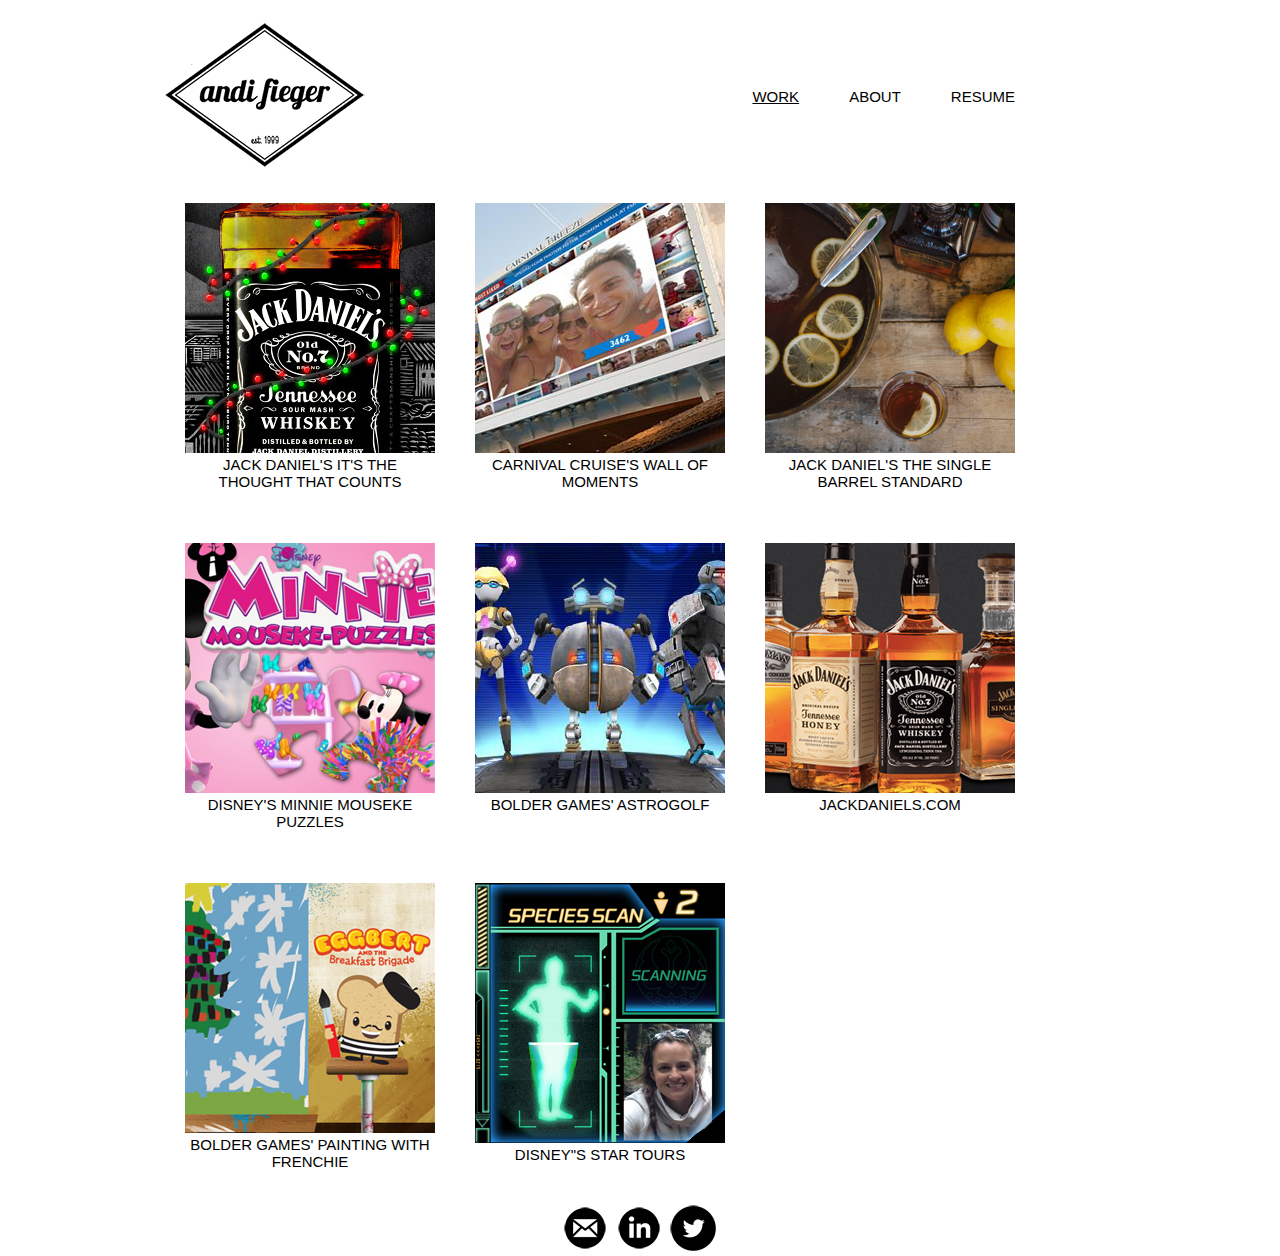
==== index.html @ 3446db0f "no rollover on logo" ====
<!DOCTYPE html>
<html>
	<link rel="shortcut icon" type="image/ico" href="favicon.ico" />
	<head>
		<title>AndiFieger.com</title>
		<link rel="stylesheet" type="text/css" href="./css/main.css"></link>
	</head>

	<body>


<script src= "app.js" type="text/javascript"></script>

	<div class="container">
		<div class="content">
					<div class="logo">
					<img src="images/logo.png">
					</div>
			<!-- <div class="container"> -->
					<div class="navbar">
						 <ul class="nav-items">
						     <li><a href="index.html" class="current">WORK</a></li>
						     <li><a href="about.html">ABOUT</a></li>
						     <li><a href="resume.html">RESUME</a></li>
						 </ul>
				</div><!-- .navbar -->
			<!-- </div> .container -->



			<div class="box">
				<a href="jdholiday.html"><img src="images/jd_holiday.jpg"></a>
				JACK DANIEL'S IT'S THE THOUGHT THAT COUNTS
			</div>
			<div class="box">
				<a href="wom.html"><img src="images/carn_wom.jpg"></a>
				CARNIVAL CRUISE'S WALL OF MOMENTS
			</div>
			<div class="box">
				<a href="sbblog.html"><img src="images/sb_blog.jpg"></a>
				JACK DANIEL'S THE SINGLE BARREL STANDARD
			</div>
			<div class="box">
				<a href="minniepuzzles.html"><img src="images/dis_minnie.jpg"></a>
				DISNEY'S MINNIE MOUSEKE PUZZLES
			</div>
			<div class="box">
				<a href="astrogolf.html"><img src="images/bg_astrogolf.jpg"></a>
				BOLDER GAMES' ASTROGOLF
			</div>
			<div class="box">
				<a href="jd.com.html"><img src="images/jd_jdcom.jpg"></a>
				JACKDANIELS.COM
			</div>
			<div class="box">
				<a href="paintingfrenchie.html"><img src="images/bg_frenchie.jpg"></a>
				BOLDER GAMES' PAINTING WITH FRENCHIE
			</div>
			<div class="box"><a href="startours.html"><img src="images/startours_preview2.jpg"></a>DISNEY"S STAR TOURS</div>
			<div class="box"></div>


		</div> <!-- .content -->
	</div> <!-- .container -->

	<footer>
		
		<div>
			
			<div class="footer">
			<div class="share">
			<a href="mailto:andrea.fieger@gmail.com"><img src="images/icons/email.png"></a>
			<a href="https://www.linkedin.com/in/andifieger" target="_blank"><img src="images/icons/linkedin.png"></a>
			<a href="https://twitter.com/andifieger" target="_blank"><img src="images/icons/twitter.png"></a>
			</div>
			</div>
		
		</div>
	
	</footer>

	</body>
</html>
---- css/main.css ----
/*****************************************************************************/
/*
/* Body, Typography
/*
/*****************************************************************************/


* {
	-webkit-box-sizing: border-box;
	-moz-box-sizing: border-box;
	box-sizing: border-box;
}

html, body{
	height: 100%;
}

body {
    background: #ffffff;
    background-attachment: fixed;
    font: 15px arial;
}

/* All purpose container */
.container {
	width: 1080px;
	margin-right: auto;
	margin-left: auto;
	padding-left: 50px;
	padding-right: 50px;
}

h2 {
	color:#5B9BD5; 
}

/*****************************************************************************/
/*
/* Navbar
/*
/*****************************************************************************/

.navbar {
	height: 90px;
	margin-top: 50px;
	margin-bottom: 20px;
	margin-right: 100px;
	/*float:right;*/
/*	margin-left: auto;
	margin-right: auto;*/
}

.nav-items {
	float:right;
	color: black;
}

.nav-items li {
	margin-left: 50px;
	list-style: none;
	float:left;
	color: black;
}

.navbar a{
	color: black;
	text-decoration: none;
}


a:hover{ 
text-decoration:underline; 
}

.navbar a.current{ 
text-decoration:underline; 
}

.logo{
	float: left;
	opacity: 1.0;

}

.logo {
	float: left;

}

/*****************************************************************************/
/*
/* Content Layout
/*
/*****************************************************************************/

.content {
	background-color: white;
	height: 1080px; /* change the height as needed*/
	padding: 15px;
	border-radius: 10px;
	}

.content-header {
	background-color: #7F9EAD;
	color: white;
	height: 150px;
	width: 100%;
	margin-left: auto;
	margin-right: auto;
	padding: 10px;
	margin-bottom: 20px;
	border-radius: 10px;
}

/*****************************************************************************/
/*
/* Content Body Format
/*
/*****************************************************************************/


.content-body p{
	margin-left: 5px;
	font-size: 10px;
	padding: 5px;
}

.content-body table {
	width: 100%;
}

.box{
   width:250px;
   height:300px;
   background-color: white;
   margin: 20px 20px;
   float: left;
   text-align: center;
}

.box img {
    opacity: 1.0;
    filter: alpha(opacity=40);
}

.box img:hover {
    opacity: 0.5;
    filter: alpha(opacity=100);
}

/*****************************************************************************/
/*
/* Footer
/*
/*****************************************************************************/

.footer {
	color: white;
	margin-left: auto;
    margin-right: auto;
}

.share{
	width: 160px;
	margin-left: auto;
    margin-right: auto;
}
/*****************************************************************************/
/*
/* Breakpoints
/*
/*****************************************************************************/

@media only screen and (min-width: 768px) and (max-width: 959px) {
    
    .container { width: 768px; }
    .content{ width: 755px;}
    .navbar{ margin-right: 200px;}


    .footer { width: 200px; }
}

@media only screen and (min-width: 480px) and (max-width: 767px) {
    
    .container { width: 480px; }
    .content{ width: 480px;}
    .navbar{ margin-right: 250px;}


    .footer { width: 200px; }
}


@media only screen and (max-width: 479px) {
    .container { width: 480px; }
    .content{ width: 480px;}
    .navbar{ margin-right: 150px;}


    .footer { width: 200px; }
}
}

/*****************************************************************************/
/*
/* hamburger
/*
/*****************************************************************************/


#nav-toggle span { position: absolute; left: 50%; top: 50%; }

#nav-toggle span, 
#nav-toggle span:before,
#nav-toggle span:after {
  cursor: pointer;
  border-radius: 1px;
  height: 5px;
  width: 35px;
  background: black;
  position: absolute;
  display: block;
  content: '';
}

#nav-toggle span:before {
  top: -10px;
}
#nav-toggle span:after {
  bottom: -10px; 
}
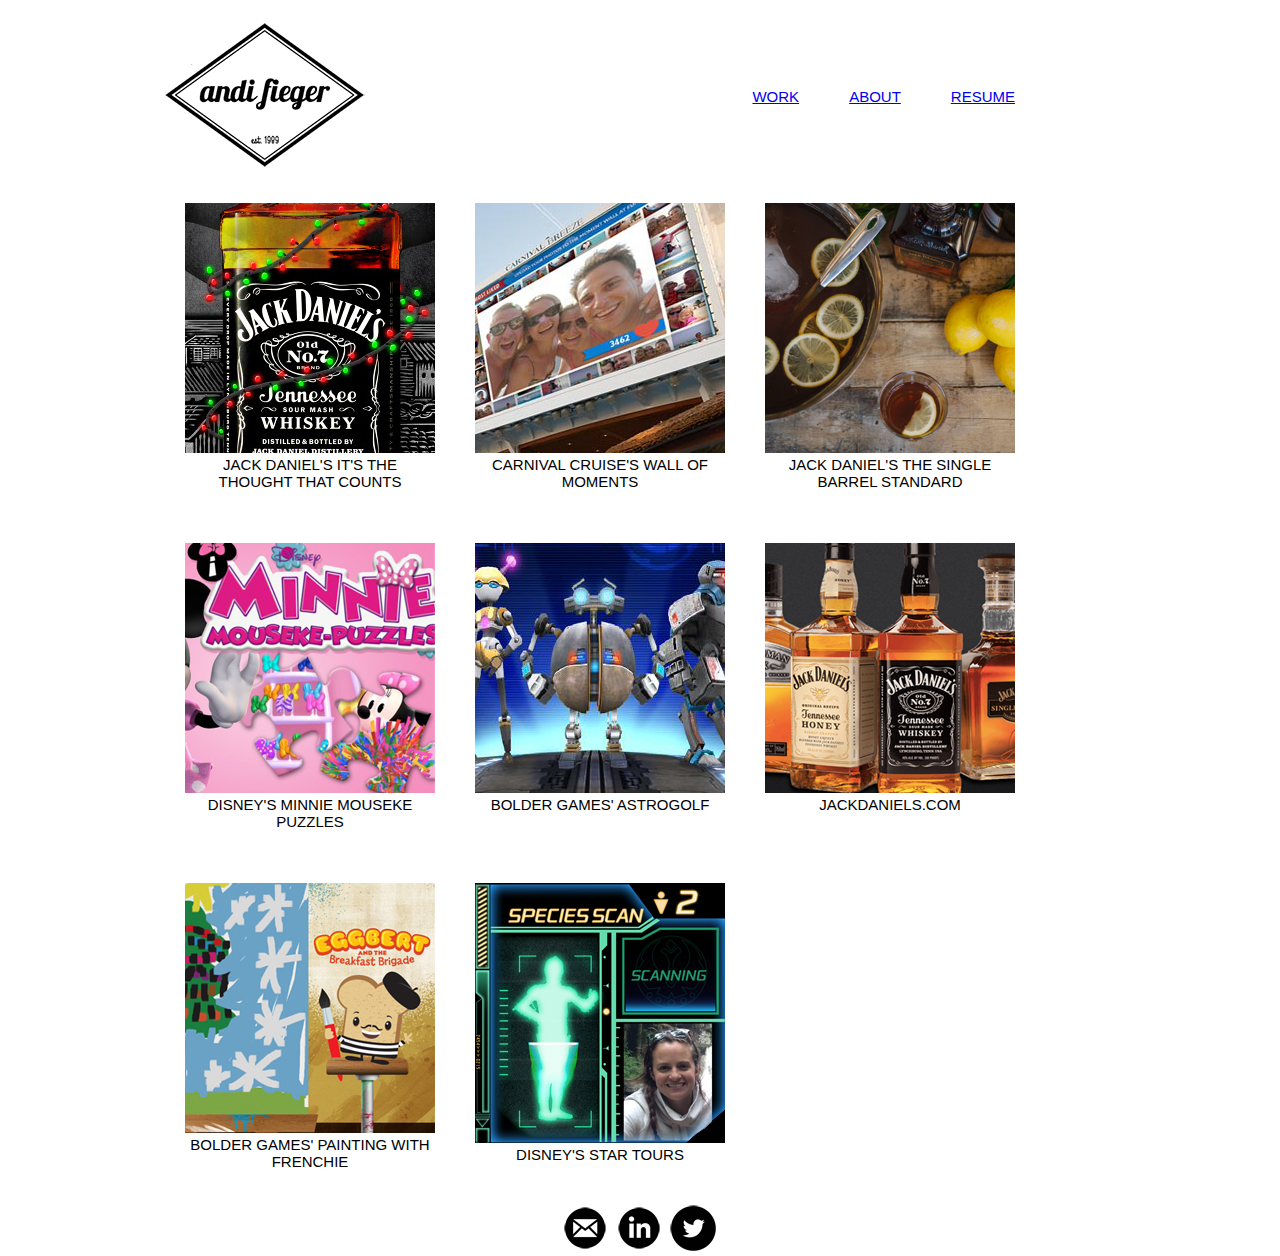
==== commit 90bd8c67: "about_updates" ====
--- a/index.html
+++ b/index.html
@@ -14,7 +14,7 @@
 	<div class="container">
 		<div class="content">
 					<div class="logo">
-					<img src="images/logo.png">
+					<a href="index.html"><img src="images/logo.png"></a>
 					</div>
 			<!-- <div class="container"> -->
 					<div class="navbar">
@@ -29,34 +29,27 @@
 
 
 			<div class="box">
-				<a href="jdholiday.html"><img src="images/jd_holiday.jpg"></a>
-				JACK DANIEL'S IT'S THE THOUGHT THAT COUNTS
+				<a href="jdholiday.html"><img src="images/jd_holiday.jpg"> JACK DANIEL'S IT'S THE THOUGHT THAT COUNTS </a>
 			</div>
 			<div class="box">
-				<a href="wom.html"><img src="images/carn_wom.jpg"></a>
-				CARNIVAL CRUISE'S WALL OF MOMENTS
+				<a href="wom.html"><img src="images/carn_wom.jpg">CARNIVAL CRUISE'S WALL OF MOMENTS</a>
 			</div>
 			<div class="box">
-				<a href="sbblog.html"><img src="images/sb_blog.jpg"></a>
-				JACK DANIEL'S THE SINGLE BARREL STANDARD
+				<a href="sbblog.html"><img src="images/sb_blog.jpg">JACK DANIEL'S THE SINGLE BARREL STANDARD</a>
 			</div>
 			<div class="box">
-				<a href="minniepuzzles.html"><img src="images/dis_minnie.jpg"></a>
-				DISNEY'S MINNIE MOUSEKE PUZZLES
+				<a href="minniepuzzles.html"><img src="images/dis_minnie.jpg">DISNEY'S MINNIE MOUSEKE PUZZLES</a>
 			</div>
 			<div class="box">
-				<a href="astrogolf.html"><img src="images/bg_astrogolf.jpg"></a>
-				BOLDER GAMES' ASTROGOLF
+				<a href="astrogolf.html"><img src="images/bg_astrogolf.jpg">BOLDER GAMES' ASTROGOLF</a>
 			</div>
 			<div class="box">
-				<a href="jd.com.html"><img src="images/jd_jdcom.jpg"></a>
-				JACKDANIELS.COM
+				<a href="jd.com.html"><img src="images/jd_jdcom.jpg">JACKDANIELS.COM</a>
 			</div>
 			<div class="box">
-				<a href="paintingfrenchie.html"><img src="images/bg_frenchie.jpg"></a>
-				BOLDER GAMES' PAINTING WITH FRENCHIE
+				<a href="paintingfrenchie.html"><img src="images/bg_frenchie.jpg">BOLDER GAMES' PAINTING WITH FRENCHIE</a>
 			</div>
-			<div class="box"><a href="startours.html"><img src="images/startours_preview2.jpg"></a>DISNEY"S STAR TOURS</div>
+			<div class="box"><a href="startours.html"><img src="images/startours_preview2.jpg">DISNEY'S STAR TOURS</a></div>
 			<div class="box"></div>
 
 
--- a/css/main.css
+++ b/css/main.css
@@ -30,8 +30,25 @@
 	padding-right: 50px;
 }
 
+
+
 h2 {
 	color:#5B9BD5; 
+}
+
+.column {
+	width: 460px;
+	margin-right: auto;
+	margin-left: auto;
+	float: left;
+	padding-right: 75px;
+	text-align: justify;
+	text-indent: 15px;
+}
+
+.column img {
+max-width: 100%;
+max-height: 100%;
 }
 
 /*****************************************************************************/
@@ -62,7 +79,7 @@
 	color: black;
 }
 
-.navbar a{
+.navbar,.box a{
 	color: black;
 	text-decoration: none;
 }
@@ -96,6 +113,13 @@
 .content {
 	background-color: white;
 	height: 1080px; /* change the height as needed*/
+	padding: 15px;
+	border-radius: 10px;
+	}
+
+.aboutcontent {
+	background-color: white;
+	height: 800px; /* change the height as needed*/
 	padding: 15px;
 	border-radius: 10px;
 	}
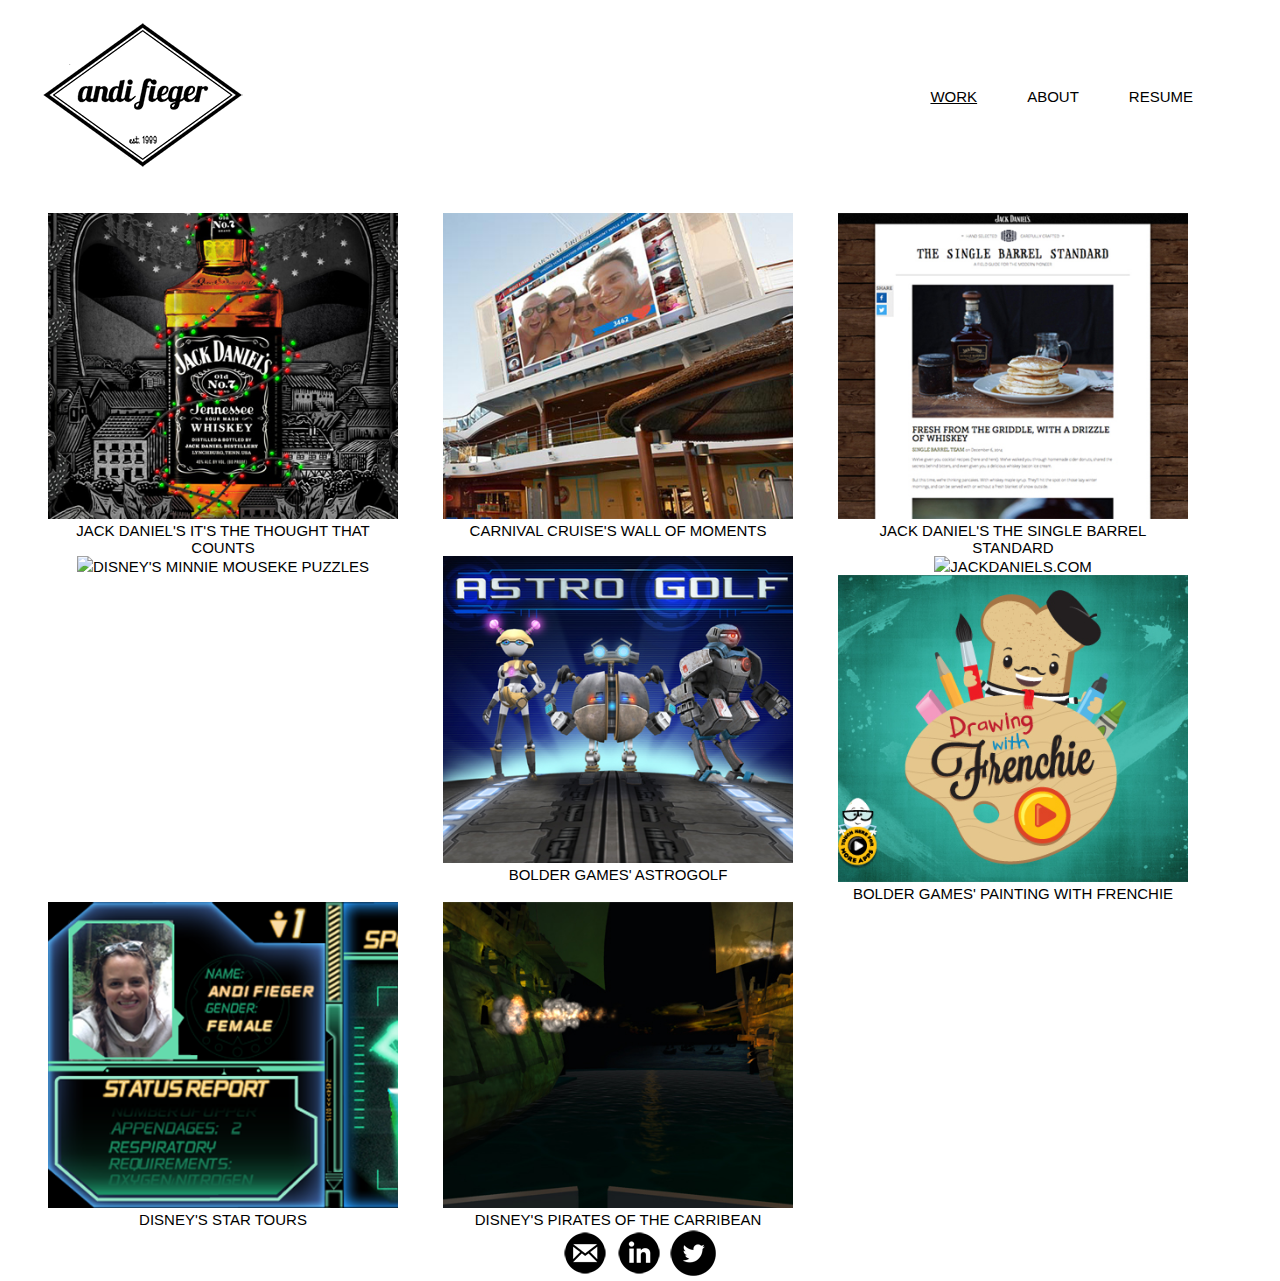
==== commit b8be83b3: "new images 2" ====
--- a/index.html
+++ b/index.html
@@ -14,7 +14,7 @@
 	<div class="container">
 		<div class="content">
 					<div class="logo">
-					<a href="index.html"><img src="images/logo.png"></a>
+							<img src="images/logo.png">	
 					</div>
 			<!-- <div class="container"> -->
 					<div class="navbar">
@@ -35,7 +35,7 @@
 				<a href="wom.html"><img src="images/carn_wom.jpg">CARNIVAL CRUISE'S WALL OF MOMENTS</a>
 			</div>
 			<div class="box">
-				<a href="sbblog.html"><img src="images/sb_blog.jpg">JACK DANIEL'S THE SINGLE BARREL STANDARD</a>
+				<a href="sbblog.html"><img src="images/jd_sbblog.jpg">JACK DANIEL'S THE SINGLE BARREL STANDARD</a>
 			</div>
 			<div class="box">
 				<a href="minniepuzzles.html"><img src="images/dis_minnie.jpg">DISNEY'S MINNIE MOUSEKE PUZZLES</a>
@@ -44,13 +44,16 @@
 				<a href="astrogolf.html"><img src="images/bg_astrogolf.jpg">BOLDER GAMES' ASTROGOLF</a>
 			</div>
 			<div class="box">
-				<a href="jd.com.html"><img src="images/jd_jdcom.jpg">JACKDANIELS.COM</a>
+				<a href="jd.com.html"><img src="images/jd_jd.com.jpg?v=1">JACKDANIELS.COM</a>
 			</div>
 			<div class="box">
 				<a href="paintingfrenchie.html"><img src="images/bg_frenchie.jpg">BOLDER GAMES' PAINTING WITH FRENCHIE</a>
 			</div>
-			<div class="box"><a href="startours.html"><img src="images/startours_preview2.jpg">DISNEY'S STAR TOURS</a></div>
-			<div class="box"></div>
+			<div class="box">
+				<a href="startours.html"><img src="images/dis_startours.jpg">DISNEY'S STAR TOURS</a></div>
+			<div class="box">
+				<a href="potc.html"><img src="images/dis_potc.jpg">DISNEY'S PIRATES OF THE CARRIBEAN</a>
+			</div>
 
 
 		</div> <!-- .content -->
@@ -61,11 +64,11 @@
 		<div>
 			
 			<div class="footer">
-			<div class="share">
-			<a href="mailto:andrea.fieger@gmail.com"><img src="images/icons/email.png"></a>
-			<a href="https://www.linkedin.com/in/andifieger" target="_blank"><img src="images/icons/linkedin.png"></a>
-			<a href="https://twitter.com/andifieger" target="_blank"><img src="images/icons/twitter.png"></a>
-			</div>
+				<div class="share">
+					<a href="mailto:andrea.fieger@gmail.com"><img src="images/icons/email.png"></a>
+					<a href="https://www.linkedin.com/in/andifieger" target="_blank"><img src="images/icons/linkedin.png"></a>
+					<a href="https://twitter.com/andifieger" target="_blank"><img src="images/icons/twitter.png"></a>
+				</div>
 			</div>
 		
 		</div>
--- a/css/main.css
+++ b/css/main.css
@@ -23,11 +23,11 @@
 
 /* All purpose container */
 .container {
-	width: 1080px;
+	width: 1320px;
 	margin-right: auto;
 	margin-left: auto;
-	padding-left: 50px;
-	padding-right: 50px;
+	padding-left: 20px;
+	padding-right: 20px;
 }
 
 
@@ -47,8 +47,8 @@
 }
 
 .column img {
-max-width: 100%;
-max-height: 100%;
+	max-width: 100%;
+	max-height: 100%;
 }
 
 /*****************************************************************************/
@@ -60,11 +60,8 @@
 .navbar {
 	height: 90px;
 	margin-top: 50px;
-	margin-bottom: 20px;
+	margin-bottom: 50px;
 	margin-right: 100px;
-	/*float:right;*/
-/*	margin-left: auto;
-	margin-right: auto;*/
 }
 
 .nav-items {
@@ -79,7 +76,8 @@
 	color: black;
 }
 
-.navbar,.box a{
+
+a{
 	color: black;
 	text-decoration: none;
 }
@@ -99,10 +97,6 @@
 
 }
 
-.logo {
-	float: left;
-
-}
 
 /*****************************************************************************/
 /*
@@ -154,17 +148,21 @@
 }
 
 .box{
-   width:250px;
-   height:300px;
+   width:350px;
    background-color: white;
-   margin: 20px 20px;
+   margin-right: 40px;
+   margin-left: 5px;
    float: left;
    text-align: center;
+   max-width:100%;
+   max-height:100%;
 }
 
 .box img {
     opacity: 1.0;
     filter: alpha(opacity=40);
+    max-width:100%;
+	max-height:100%;
 }
 
 .box img:hover {
@@ -172,6 +170,26 @@
     filter: alpha(opacity=100);
 }
 
+.share img {
+    opacity: 1.0;
+    filter: alpha(opacity=40);
+}
+
+.share img:hover {
+    opacity: 0.5;
+    filter: alpha(opacity=100);
+}
+/*****************************************************************************/
+/*
+/* Resume
+/*
+/*****************************************************************************/
+
+.tablesmall{
+	width: 125px;
+	vertical-align: top;
+}
+
 /*****************************************************************************/
 /*
 /* Footer
@@ -188,6 +206,7 @@
 	width: 160px;
 	margin-left: auto;
     margin-right: auto;
+    padding-top: 15px;
 }
 /*****************************************************************************/
 /*
@@ -198,7 +217,7 @@
 @media only screen and (min-width: 768px) and (max-width: 959px) {
     
     .container { width: 768px; }
-    .content{ width: 755px;}
+    .content{ width: 820px;}
     .navbar{ margin-right: 200px;}
 
 
@@ -233,24 +252,32 @@
 /*****************************************************************************/
 
 
-#nav-toggle span { position: absolute; left: 50%; top: 50%; }
-
-#nav-toggle span, 
-#nav-toggle span:before,
-#nav-toggle span:after {
-  cursor: pointer;
-  border-radius: 1px;
-  height: 5px;
-  width: 35px;
-  background: black;
-  position: absolute;
-  display: block;
-  content: '';
-}
-
-#nav-toggle span:before {
-  top: -10px;
-}
-#nav-toggle span:after {
-  bottom: -10px; 
-}
+.menu-btn div {
+	position: absolute;
+	left: 100%;
+	top: 64%;
+	padding-right: 8px;
+	margin-top: -0.50em;
+	line-height: 1.2;
+	font-size: 18px;
+	font-weight: 200;
+	vertical-align: middle;
+	z-index: 99;
+}
+ 
+.menu-btn span {
+	display: block;
+	width: 19px;
+	height: 3px;
+	margin: 4px 0;
+	background: black;
+	z-index: 99;
+}
+ 
+.responsive-menu{
+	display: none;
+}
+ 
+.expand {
+	display: block !important; 
+}
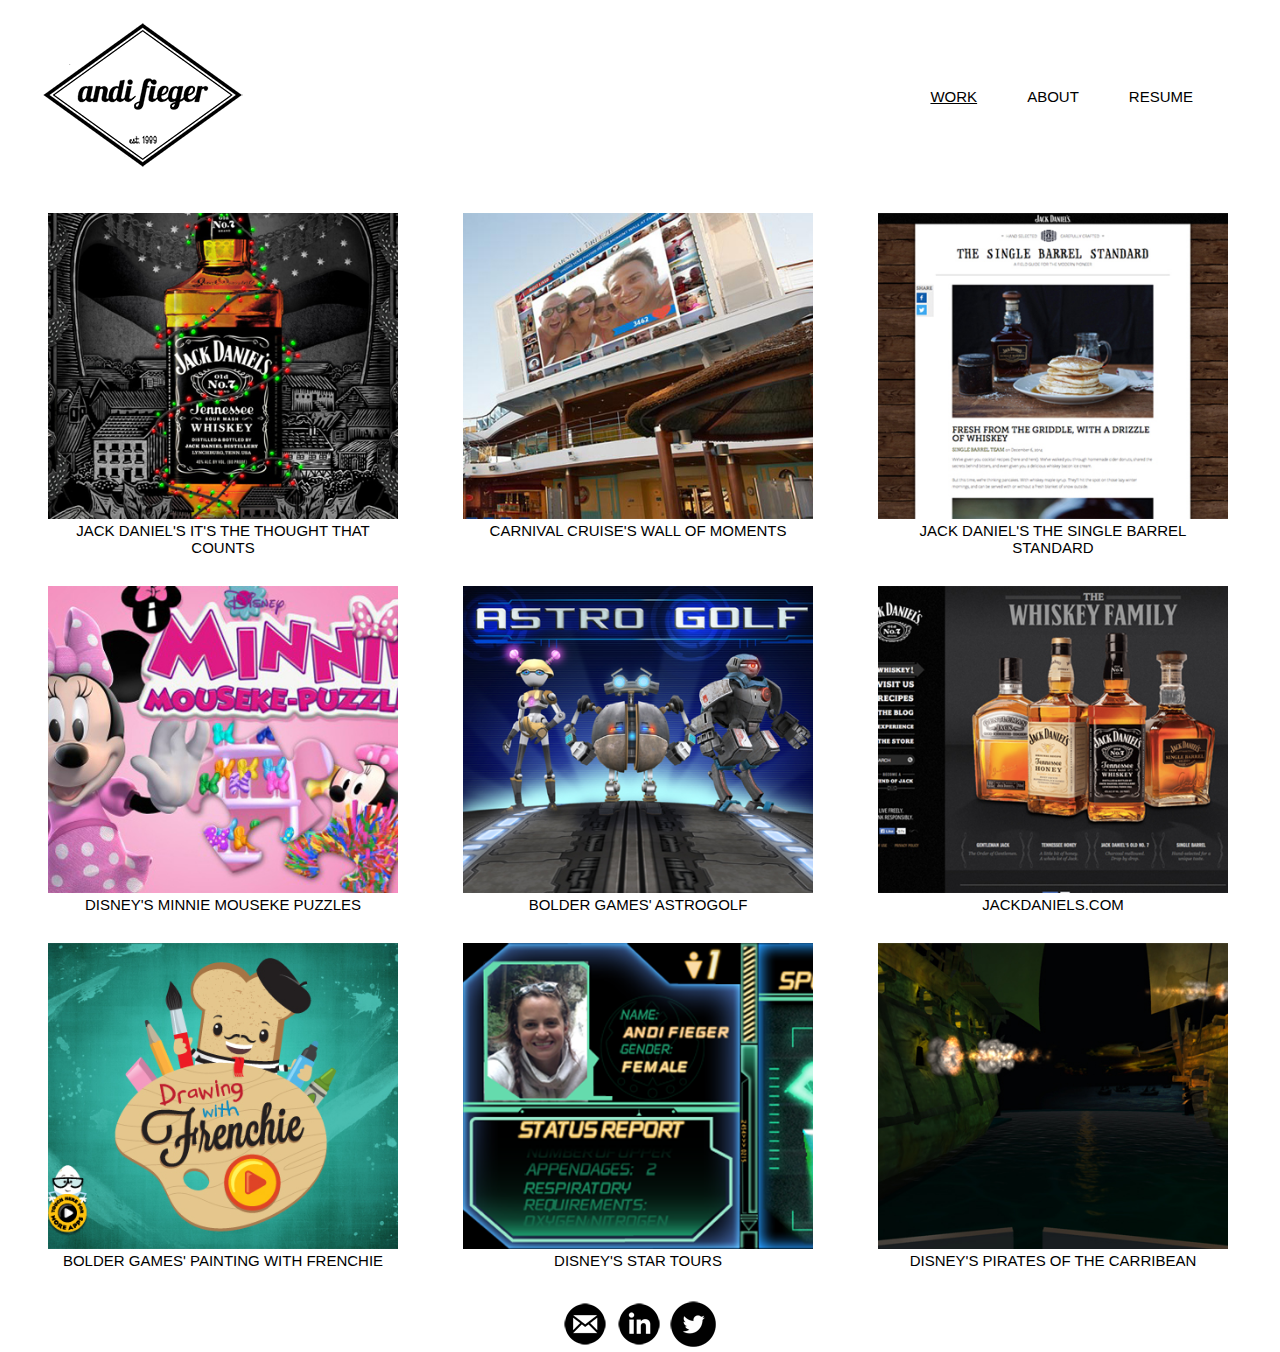
==== commit 370d374b: "with images" ====
--- a/index.html
+++ b/index.html
@@ -9,12 +9,12 @@
 	<body>
 
 
-<script src= "app.js" type="text/javascript"></script>
+
 
 	<div class="container">
 		<div class="content">
 					<div class="logo">
-							<img src="images/logo.png">	
+							<a href="index.html"><img src="images/logo.png"></a>	
 					</div>
 			<!-- <div class="container"> -->
 					<div class="navbar">
@@ -75,5 +75,9 @@
 	
 	</footer>
 
+	<script type="text/javascript" src="bower_components/jquery/dist/jquery.js"></script>
+	<script type="text/javascript" src="bower_components/bootstrap/dist/js/bootstrap.js"></script>
+	<script type="text/javascript" src= "js/app.js"></script>
+
 	</body>
 </html>--- a/css/main.css
+++ b/css/main.css
@@ -36,6 +36,11 @@
 	color:#5B9BD5; 
 }
 
+.about{
+	width: 1070px;
+	margin-left: auto;
+	margin-right: auto;
+}
 .column {
 	width: 460px;
 	margin-right: auto;
@@ -43,7 +48,6 @@
 	float: left;
 	padding-right: 75px;
 	text-align: justify;
-	text-indent: 15px;
 }
 
 .column img {
@@ -106,7 +110,7 @@
 
 .content {
 	background-color: white;
-	height: 1080px; /* change the height as needed*/
+	height: 1000px; /* change the height as needed*/
 	padding: 15px;
 	border-radius: 10px;
 	}
@@ -116,6 +120,8 @@
 	height: 800px; /* change the height as needed*/
 	padding: 15px;
 	border-radius: 10px;
+	margin-left: auto;
+	margin-right: auto;
 	}
 
 .content-header {
@@ -150,8 +156,9 @@
 .box{
    width:350px;
    background-color: white;
-   margin-right: 40px;
+   margin-right: 60px;
    margin-left: 5px;
+   margin-bottom: 30px;
    float: left;
    text-align: center;
    max-width:100%;
@@ -185,11 +192,29 @@
 /*
 /*****************************************************************************/
 
+
+table {
+	margin-left: auto;
+	margin-right: auto;
+	padding: 0px;
+	border: 0px;
+}
+h2 {
+	width:400px;
+	margin-left: auto;
+	margin-right: auto;
+}
+
 .tablesmall{
 	width: 125px;
 	vertical-align: top;
 }
 
+.tablebig{
+	width: 668px;
+	vertical-align: top;
+}
+
 /*****************************************************************************/
 /*
 /* Footer
@@ -208,42 +233,6 @@
     margin-right: auto;
     padding-top: 15px;
 }
-/*****************************************************************************/
-/*
-/* Breakpoints
-/*
-/*****************************************************************************/
-
-@media only screen and (min-width: 768px) and (max-width: 959px) {
-    
-    .container { width: 768px; }
-    .content{ width: 820px;}
-    .navbar{ margin-right: 200px;}
-
-
-    .footer { width: 200px; }
-}
-
-@media only screen and (min-width: 480px) and (max-width: 767px) {
-    
-    .container { width: 480px; }
-    .content{ width: 480px;}
-    .navbar{ margin-right: 250px;}
-
-
-    .footer { width: 200px; }
-}
-
-
-@media only screen and (max-width: 479px) {
-    .container { width: 480px; }
-    .content{ width: 480px;}
-    .navbar{ margin-right: 150px;}
-
-
-    .footer { width: 200px; }
-}
-}
 
 /*****************************************************************************/
 /*
@@ -254,7 +243,7 @@
 
 .menu-btn div {
 	position: absolute;
-	left: 100%;
+	right: 100%;
 	top: 64%;
 	padding-right: 8px;
 	margin-top: -0.50em;
@@ -264,6 +253,10 @@
 	vertical-align: middle;
 	z-index: 99;
 }
+
+.menu-btn{
+	float:right;
+}
  
 .menu-btn span {
 	display: block;
@@ -276,8 +269,51 @@
  
 .responsive-menu{
 	display: none;
+	float: right;
+
 }
  
 .expand {
 	display: block !important; 
 }
+
+/*****************************************************************************/
+/*
+/* Breakpoints
+/*
+/*****************************************************************************/
+
+@media only screen and (min-width: 960px) {
+	.menu-btn {display: none;}
+}
+
+
+@media only screen and (min-width: 768px) and (max-width: 959px) {
+    
+    .container { width: 768px; }
+    .content{ width: 860px;}
+    .navbar{ margin-right: 200px;}
+    .footer { width: 200px; }
+    .nav-items {display: none;}
+
+	
+}
+
+@media only screen and (min-width: 480px) and (max-width: 767px) {
+    
+    .container { width: 480px; }
+    .content{ width: 480px;}
+    .navbar{ margin-right: 250px;}
+    .nav-items {display: none;}
+    .footer { width: 200px; }
+}
+
+/*phone*/
+@media only screen and (max-width: 479px) {
+    .container { width: 480px; }
+    .content{ width: 480px;}
+    .navbar{ margin-right: 150px;}
+    .nav-items {display: none;}
+    .footer { width: 200px; }
+}
+}
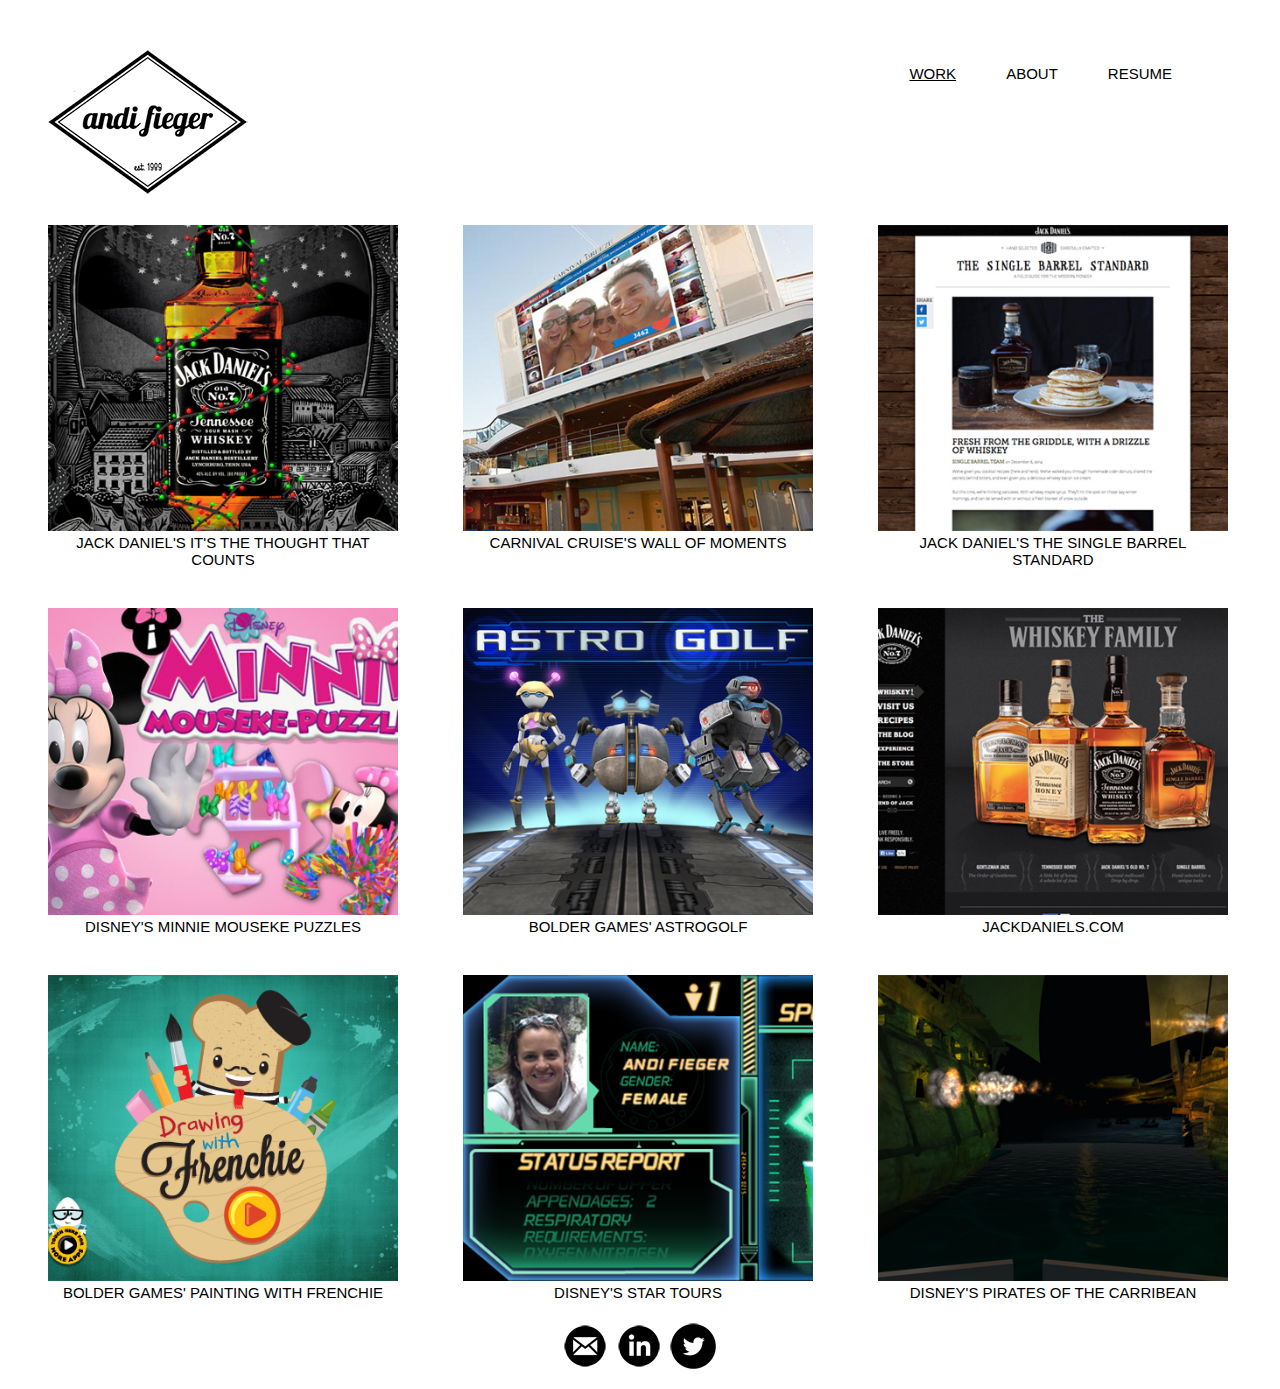
==== commit b1d096e6: "for Matt" ====
--- a/index.html
+++ b/index.html
@@ -8,12 +8,22 @@
 
 	<body>
 
+		<div class="mobile-nav">
+								    <div class="menu-btn" id="menu-btn">
+									<div></div>
+									<span></span>
+									<span></span>
+									<span></span>
+     							</div>
+ 
+     <div class="responsive-menu">
+        <ul>
+           <li><a href ="index.html">WORK</a></li>
+           <li><a href ="resume.html">RESUME</a></li>
+        </ul>
+     </div>
 
-
-
-	<div class="container">
-		<div class="content">
-					<div class="logo">
+<div class="logo">
 							<a href="index.html"><img src="images/logo.png"></a>	
 					</div>
 			<!-- <div class="container"> -->
@@ -23,10 +33,12 @@
 						     <li><a href="about.html">ABOUT</a></li>
 						     <li><a href="resume.html">RESUME</a></li>
 						 </ul>
-				</div><!-- .navbar -->
-			<!-- </div> .container -->
+					</div><!-- .navbar -->
 
 
+	<div class="container">
+		<div class="content">
+	
 
 			<div class="box">
 				<a href="jdholiday.html"><img src="images/jd_holiday.jpg"> JACK DANIEL'S IT'S THE THOUGHT THAT COUNTS </a>
--- a/css/main.css
+++ b/css/main.css
@@ -21,6 +21,10 @@
     font: 15px arial;
 }
 
+h2 {
+	color:#5B9BD5; 
+}
+
 /* All purpose container */
 .container {
 	width: 1320px;
@@ -31,13 +35,24 @@
 }
 
 
-
-h2 {
-	color:#5B9BD5; 
-}
-
-.about{
-	width: 1070px;
+.imagecontainer {
+       margin-right: auto;
+	   margin-left: auto;
+       padding-right: 30px;
+       float:left;
+       padding-bottom: 20px;
+                      }
+
+.textcontainer{
+		width: 300px;
+		margin-top: 25px;
+		margin-right: 20px;
+		margin-left: 80px;
+		float:left;
+}
+
+.aboutcontent{
+	width: 1000px;
 	margin-left: auto;
 	margin-right: auto;
 }
@@ -80,7 +95,6 @@
 	color: black;
 }
 
-
 a{
 	color: black;
 	text-decoration: none;
@@ -98,6 +112,7 @@
 .logo{
 	float: left;
 	opacity: 1.0;
+	margin-left: 40px;
 
 }
 
@@ -110,19 +125,11 @@
 
 .content {
 	background-color: white;
-	height: 1000px; /* change the height as needed*/
+	/*height: 1000px;  change the height as needed*/
 	padding: 15px;
 	border-radius: 10px;
 	}
 
-.aboutcontent {
-	background-color: white;
-	height: 800px; /* change the height as needed*/
-	padding: 15px;
-	border-radius: 10px;
-	margin-left: auto;
-	margin-right: auto;
-	}
 
 .content-header {
 	background-color: #7F9EAD;
@@ -158,7 +165,8 @@
    background-color: white;
    margin-right: 60px;
    margin-left: 5px;
-   margin-bottom: 30px;
+   margin-bottom: 20px;
+   margin-top: 20px;
    float: left;
    text-align: center;
    max-width:100%;
@@ -232,11 +240,12 @@
 	margin-left: auto;
     margin-right: auto;
     padding-top: 15px;
-}
-
-/*****************************************************************************/
-/*
-/* hamburger
+    padding-bottom: 15px;
+}
+
+/*****************************************************************************/
+/*
+/* Hamburger
 /*
 /*****************************************************************************/
 
@@ -256,6 +265,8 @@
 
 .menu-btn{
 	float:right;
+	padding-right: 20px;
+	padding-top: 15px;
 }
  
 .menu-btn span {
@@ -265,12 +276,20 @@
 	margin: 4px 0;
 	background: black;
 	z-index: 99;
+	padding-right: 20px;
 }
  
 .responsive-menu{
+	padding-top: 38px;
 	display: none;
 	float: right;
-
+	text-align: right;
+
+}
+
+.responsive-menu li{
+	list-style: none;
+	padding-top: 5px;
 }
  
 .expand {
@@ -285,19 +304,25 @@
 
 @media only screen and (min-width: 960px) {
 	.menu-btn {display: none;}
-}
-
-
-@media only screen and (min-width: 768px) and (max-width: 959px) {
+	.responsive-menu li {display: none;}
+}
+
+
+@media only screen and (min-width: 768px) and (max-width: 1050px) {
     
     .container { width: 768px; }
     .content{ width: 860px;}
     .navbar{ margin-right: 200px;}
     .footer { width: 200px; }
     .nav-items {display: none;}
-
 	
 }
+
+
+@media (min-width: 768px) {
+      .imagecontainer {
+        max-width: 730px;}
+                      }
 
 @media only screen and (min-width: 480px) and (max-width: 767px) {
     
@@ -317,3 +342,9 @@
     .footer { width: 200px; }
 }
 }
+
+@media (min-width: 768px) {
+    .container {
+      max-width: 730px;
+    }
+  }
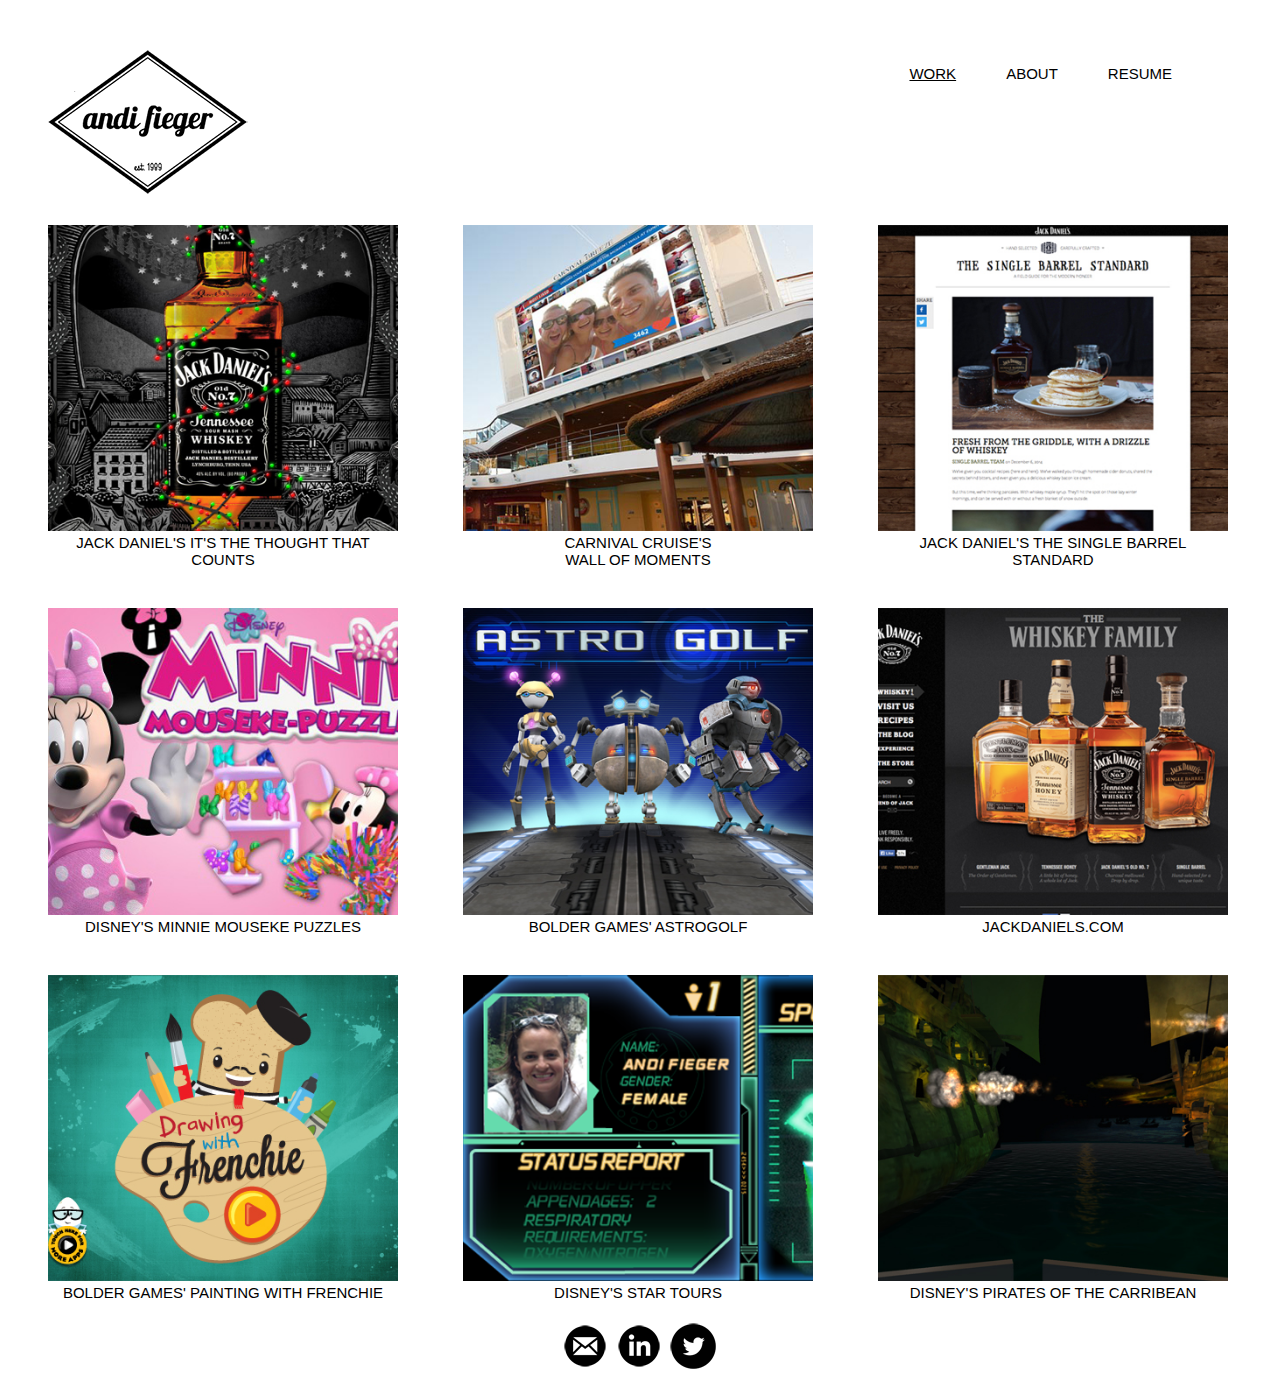
==== commit df1de67f: "hamburger" ====
--- a/index.html
+++ b/index.html
@@ -7,33 +7,38 @@
 	</head>
 
 	<body>
+    <div class="page-container">
+		<div class="mobile-nav">
+		  <div class="menu-btn" id="menu-btn">
+				<div></div>
+				<span></span>
+				<span></span>
+				<span></span>
+      </div>
+    </div>
 
-		<div class="mobile-nav">
-								    <div class="menu-btn" id="menu-btn">
-									<div></div>
-									<span></span>
-									<span></span>
-									<span></span>
-     							</div>
- 
+
+   <div class="navbar">
+    
+      <div class="logo">
+        <a href="index.html"><img src="images/logo.png"></a>
+      </div>
+    
+		  <ul class="nav-items">
+			 <li><a href="index.html" class="current">WORK</a></li>
+			 <li><a href="about.html">ABOUT</a></li>
+		   <li><a href="resume.html">RESUME</a></li>
+		 </ul>
+		 
      <div class="responsive-menu">
         <ul>
            <li><a href ="index.html">WORK</a></li>
            <li><a href ="resume.html">RESUME</a></li>
         </ul>
      </div>
-
-<div class="logo">
-							<a href="index.html"><img src="images/logo.png"></a>	
-					</div>
-			<!-- <div class="container"> -->
-					<div class="navbar">
-						 <ul class="nav-items">
-						     <li><a href="index.html" class="current">WORK</a></li>
-						     <li><a href="about.html">ABOUT</a></li>
-						     <li><a href="resume.html">RESUME</a></li>
-						 </ul>
-					</div><!-- .navbar -->
+     
+     <div class="clear"></div>				 
+	</div><!-- .navbar -->
 
 
 	<div class="container">
@@ -41,10 +46,12 @@
 	
 
 			<div class="box">
-				<a href="jdholiday.html"><img src="images/jd_holiday.jpg"> JACK DANIEL'S IT'S THE THOUGHT THAT COUNTS </a>
+				<a href="jdholiday.html"><img src="images/jd_holiday.jpg"> 
+				JACK DANIEL'S IT'S THE THOUGHT THAT COUNTS 
+				</a>
 			</div>
 			<div class="box">
-				<a href="wom.html"><img src="images/carn_wom.jpg">CARNIVAL CRUISE'S WALL OF MOMENTS</a>
+				<a href="wom.html"><img src="images/carn_wom.jpg">CARNIVAL CRUISE'S <br>WALL OF MOMENTS</a>
 			</div>
 			<div class="box">
 				<a href="sbblog.html"><img src="images/jd_sbblog.jpg">JACK DANIEL'S THE SINGLE BARREL STANDARD</a>
@@ -71,6 +78,7 @@
 		</div> <!-- .content -->
 	</div> <!-- .container -->
 
+<div class="clear"></div>	
 	<footer>
 		
 		<div>
@@ -86,6 +94,8 @@
 		</div>
 	
 	</footer>
+	
+	</div> <!-- .page-container -->
 
 	<script type="text/javascript" src="bower_components/jquery/dist/jquery.js"></script>
 	<script type="text/javascript" src="bower_components/bootstrap/dist/js/bootstrap.js"></script>
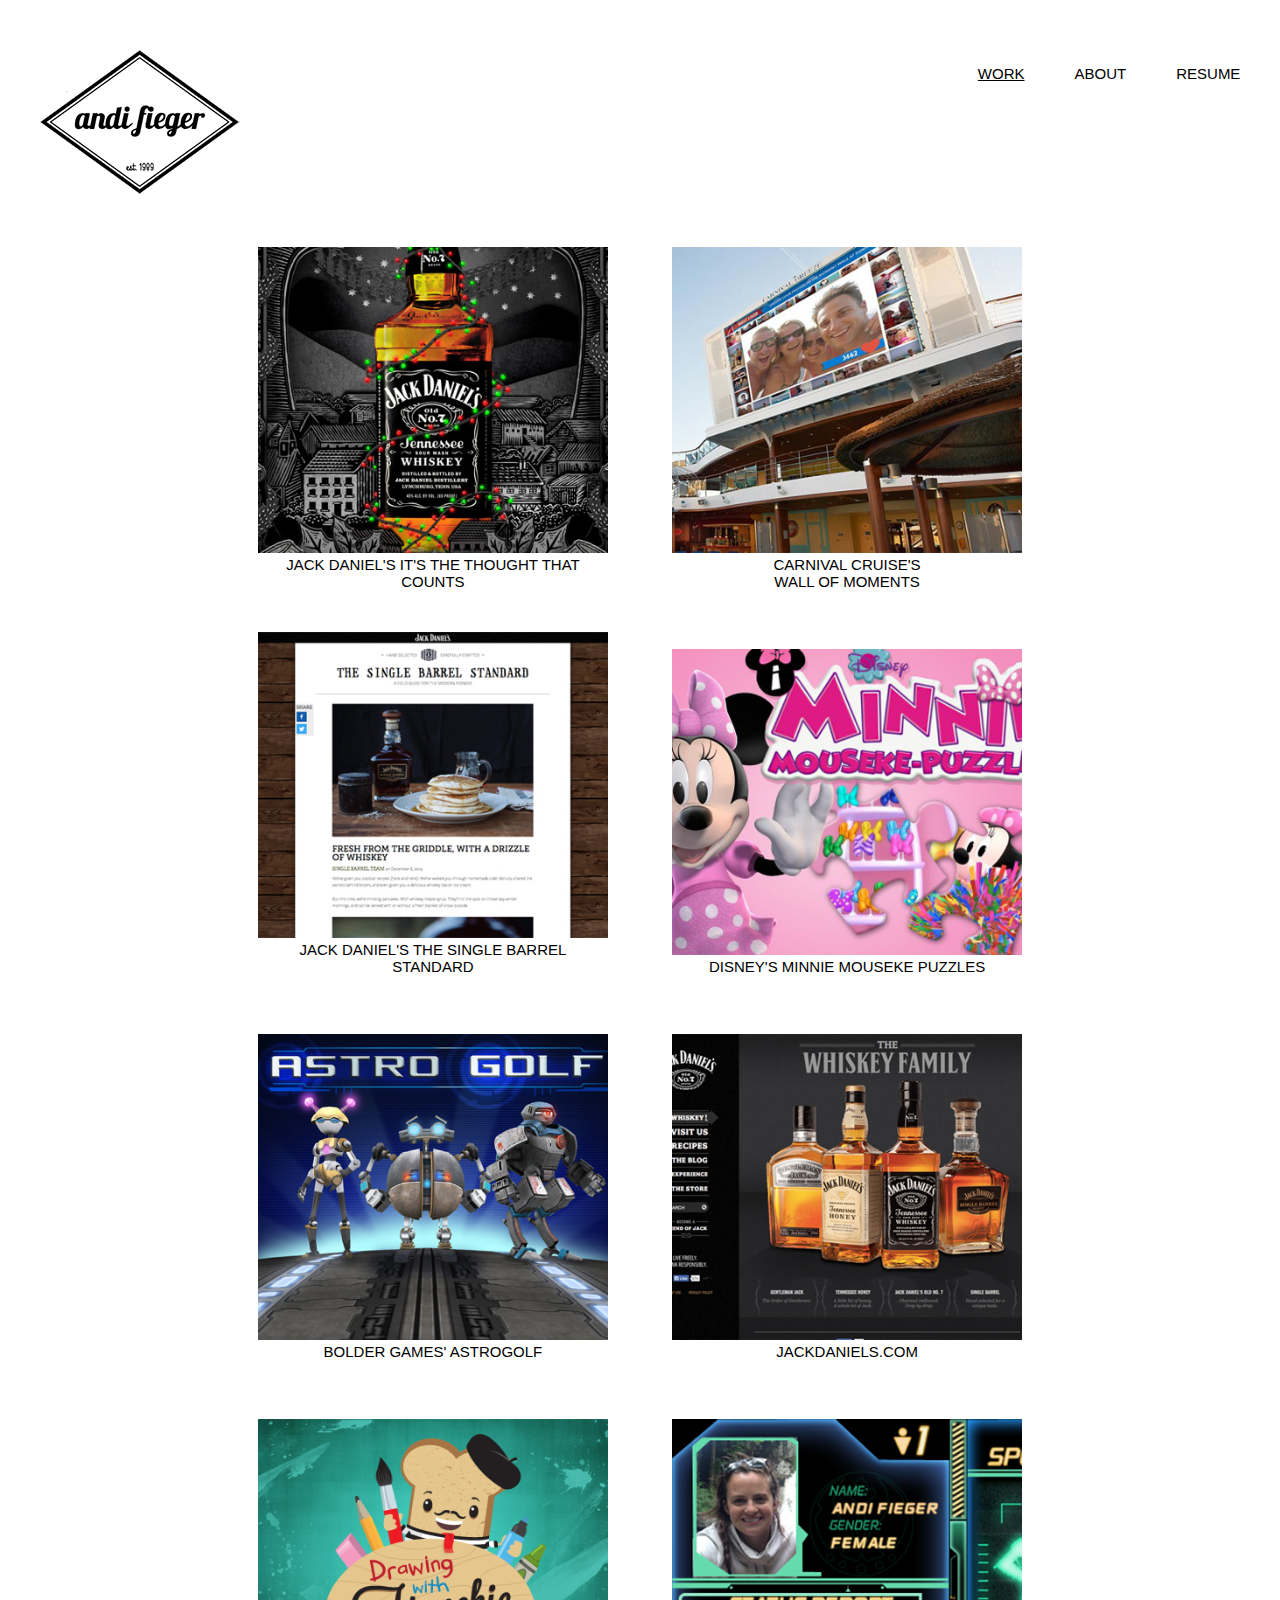
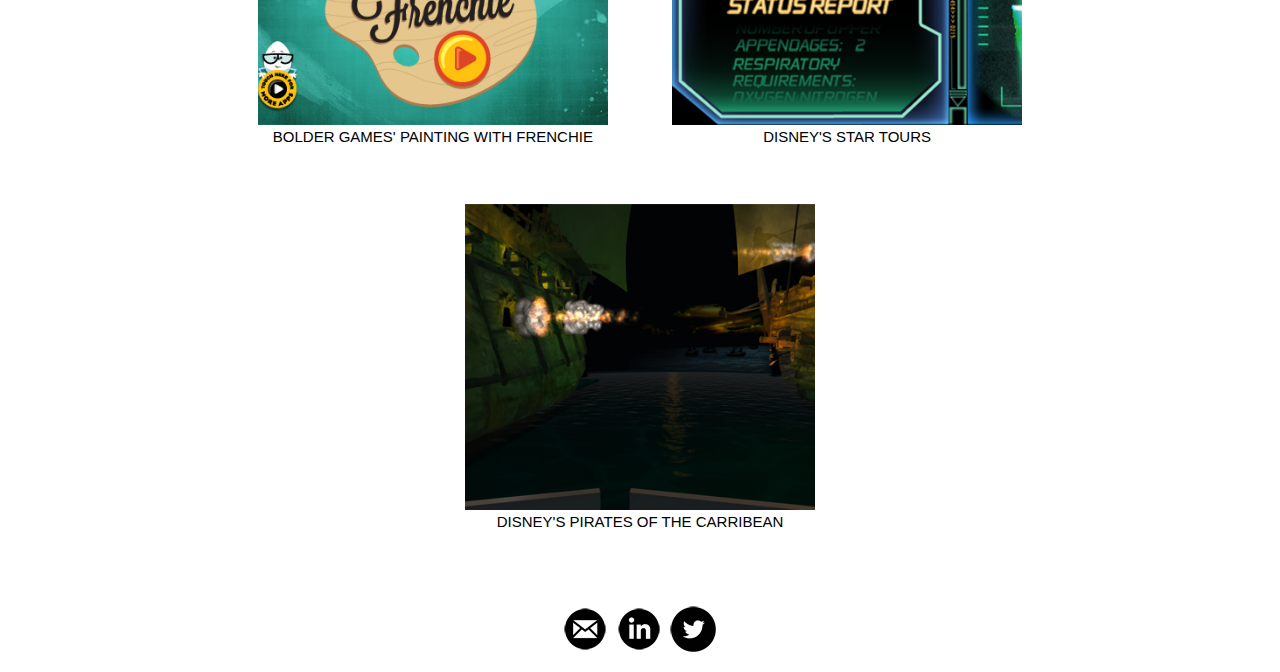
==== commit 48782522: "detail page update" ====
--- a/index.html
+++ b/index.html
@@ -14,7 +14,13 @@
 				<span></span>
 				<span></span>
 				<span></span>
-      </div>
+      	  </div>
+      	  <div class="responsive-menu">
+	       <ul>
+	           <li><a href ="index.html">WORK</a></li>
+	           <li><a href ="resume.html">RESUME</a></li>
+	       </ul>
+     	 </div>
     </div>
 
 
@@ -30,12 +36,7 @@
 		   <li><a href="resume.html">RESUME</a></li>
 		 </ul>
 		 
-     <div class="responsive-menu">
-        <ul>
-           <li><a href ="index.html">WORK</a></li>
-           <li><a href ="resume.html">RESUME</a></li>
-        </ul>
-     </div>
+
      
      <div class="clear"></div>				 
 	</div><!-- .navbar -->
--- a/css/main.css
+++ b/css/main.css
@@ -25,13 +25,16 @@
 	color:#5B9BD5; 
 }
 
+.page-container {
+	max-width: 1320px;
+	width: 95%;
+	margin: 0 auto;
+}
+
 /* All purpose container */
 .container {
-	width: 1320px;
-	margin-right: auto;
-	margin-left: auto;
-	padding-left: 20px;
-	padding-right: 20px;
+	margin-right: auto;
+	margin-left: auto;
 }
 
 
@@ -46,18 +49,18 @@
 .textcontainer{
 		width: 300px;
 		margin-top: 25px;
-		margin-right: 20px;
-		margin-left: 80px;
 		float:left;
+		margin-left: 20px;
+		margin-right: 80px;
 }
 
 .aboutcontent{
-	width: 1000px;
+	width: 100%;
 	margin-left: auto;
 	margin-right: auto;
 }
 .column {
-	width: 460px;
+	width: 50%;
 	margin-right: auto;
 	margin-left: auto;
 	float: left;
@@ -70,6 +73,10 @@
 	max-height: 100%;
 }
 
+.clear {
+	clear: both;
+}
+
 /*****************************************************************************/
 /*
 /* Navbar
@@ -77,10 +84,8 @@
 /*****************************************************************************/
 
 .navbar {
-	height: 90px;
 	margin-top: 50px;
 	margin-bottom: 50px;
-	margin-right: 100px;
 }
 
 .nav-items {
@@ -112,8 +117,6 @@
 .logo{
 	float: left;
 	opacity: 1.0;
-	margin-left: 40px;
-
 }
 
 
@@ -126,8 +129,8 @@
 .content {
 	background-color: white;
 	/*height: 1000px;  change the height as needed*/
-	padding: 15px;
 	border-radius: 10px;
+	text-align: center;
 	}
 
 
@@ -163,14 +166,11 @@
 .box{
    width:350px;
    background-color: white;
-   margin-right: 60px;
-   margin-left: 5px;
-   margin-bottom: 20px;
-   margin-top: 20px;
-   float: left;
+   margin: 0 30px 20px 30px;
    text-align: center;
    max-width:100%;
-   max-height:100%;
+   min-height:365px;
+   display: inline-block;
 }
 
 .box img {
@@ -185,6 +185,11 @@
     filter: alpha(opacity=100);
 }
 
+.box a {
+	min-height: 365px;
+	display: block;
+}
+
 .share img {
     opacity: 1.0;
     filter: alpha(opacity=40);
@@ -221,6 +226,10 @@
 .tablebig{
 	width: 668px;
 	vertical-align: top;
+}
+
+.resume{
+	text-align: left;
 }
 
 /*****************************************************************************/
@@ -261,12 +270,14 @@
 	font-weight: 200;
 	vertical-align: middle;
 	z-index: 99;
+
 }
 
 .menu-btn{
 	float:right;
 	padding-right: 20px;
 	padding-top: 15px;
+	cursor: pointer;
 }
  
 .menu-btn span {
@@ -302,7 +313,7 @@
 /*
 /*****************************************************************************/
 
-@media only screen and (min-width: 960px) {
+@media only screen and (min-width: 1050px) {
 	.menu-btn {display: none;}
 	.responsive-menu li {display: none;}
 }
@@ -310,11 +321,11 @@
 
 @media only screen and (min-width: 768px) and (max-width: 1050px) {
     
-    .container { width: 768px; }
-    .content{ width: 860px;}
     .navbar{ margin-right: 200px;}
     .footer { width: 200px; }
     .nav-items {display: none;}
+    .textcontainer {width: 95%;}
+    .imagecontainer {width: 100%;}
 	
 }
 
@@ -326,25 +337,31 @@
 
 @media only screen and (min-width: 480px) and (max-width: 767px) {
     
-    .container { width: 480px; }
-    .content{ width: 480px;}
     .navbar{ margin-right: 250px;}
     .nav-items {display: none;}
     .footer { width: 200px; }
+     .textcontainer {width: 95%;}
+    .imagecontainer {width: 100%;}
+    .column { 
+    	width: 95%;
+    	float: none;
+    }
 }
 
 /*phone*/
 @media only screen and (max-width: 479px) {
-    .container { width: 480px; }
-    .content{ width: 480px;}
+
     .navbar{ margin-right: 150px;}
     .nav-items {display: none;}
     .footer { width: 200px; }
-}
+       .textcontainer {width: 95%;}
+    .imagecontainer {width: 100%;}
+    .column {
+    	width: 100%;
+    	padding-right: 0;
+    }
 }
 
 @media (min-width: 768px) {
-    .container {
-      max-width: 730px;
-    }
+
   }
